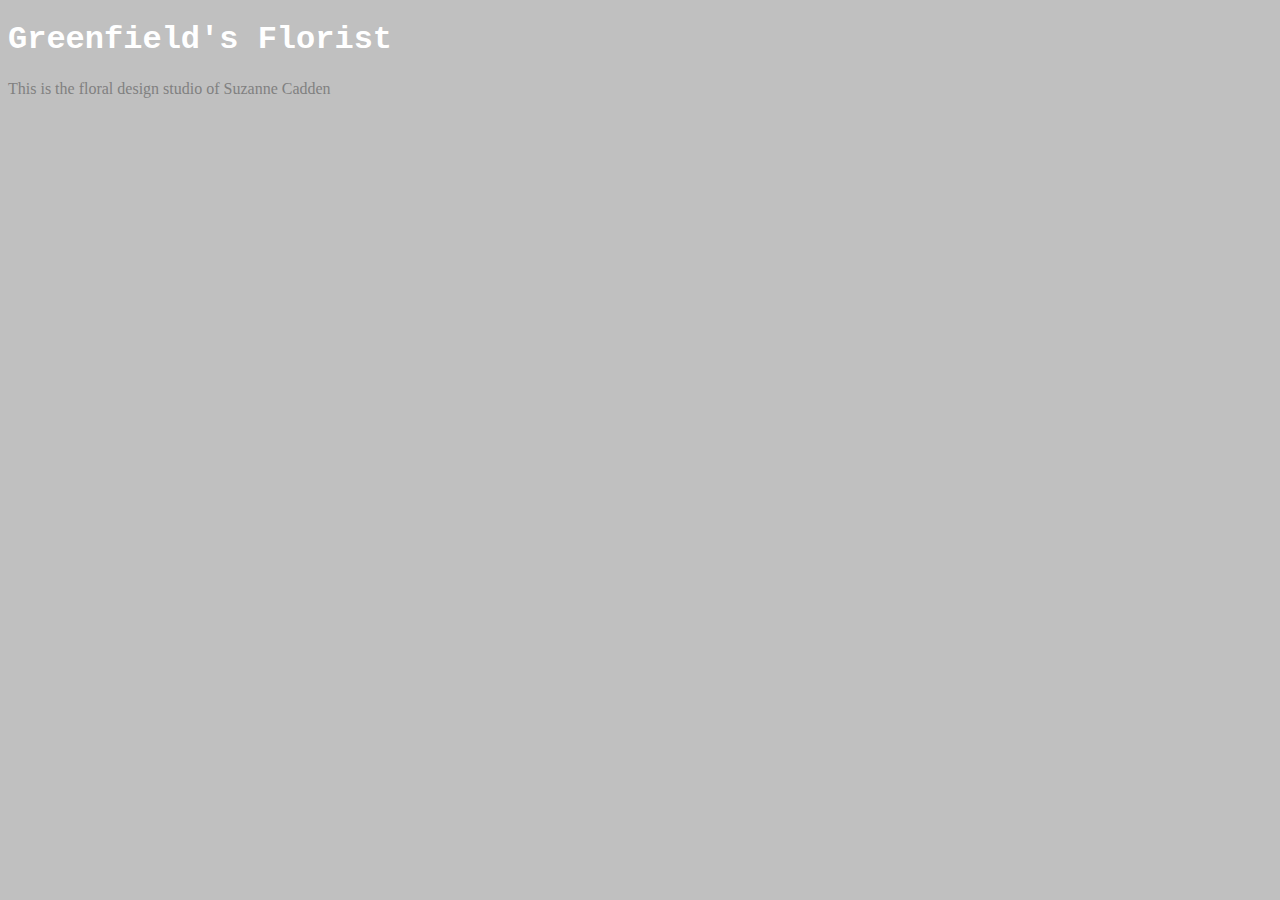
==== index.html @ 1def6386 "Unit 1 project update 2" ====
<!DOCTYPE html>
<html>
<head>
	<title>Greenfield's Florist</title>
	<link rel="stylesheet" type="text/css" href="styles.css">
</head>
<body>
<h1>Greenfield's Florist</h1>
<p>This is the floral design studio of Suzanne Cadden</p>
</body>
</html>
---- styles.css ----
body {
	background:silver;
}
h1 {
	color:white;
	font-family: verdana, courier, monospace 
}
p {
	color:gray;
	font-family: verdana, courier, monospace
	margin-left: 20px; 
}
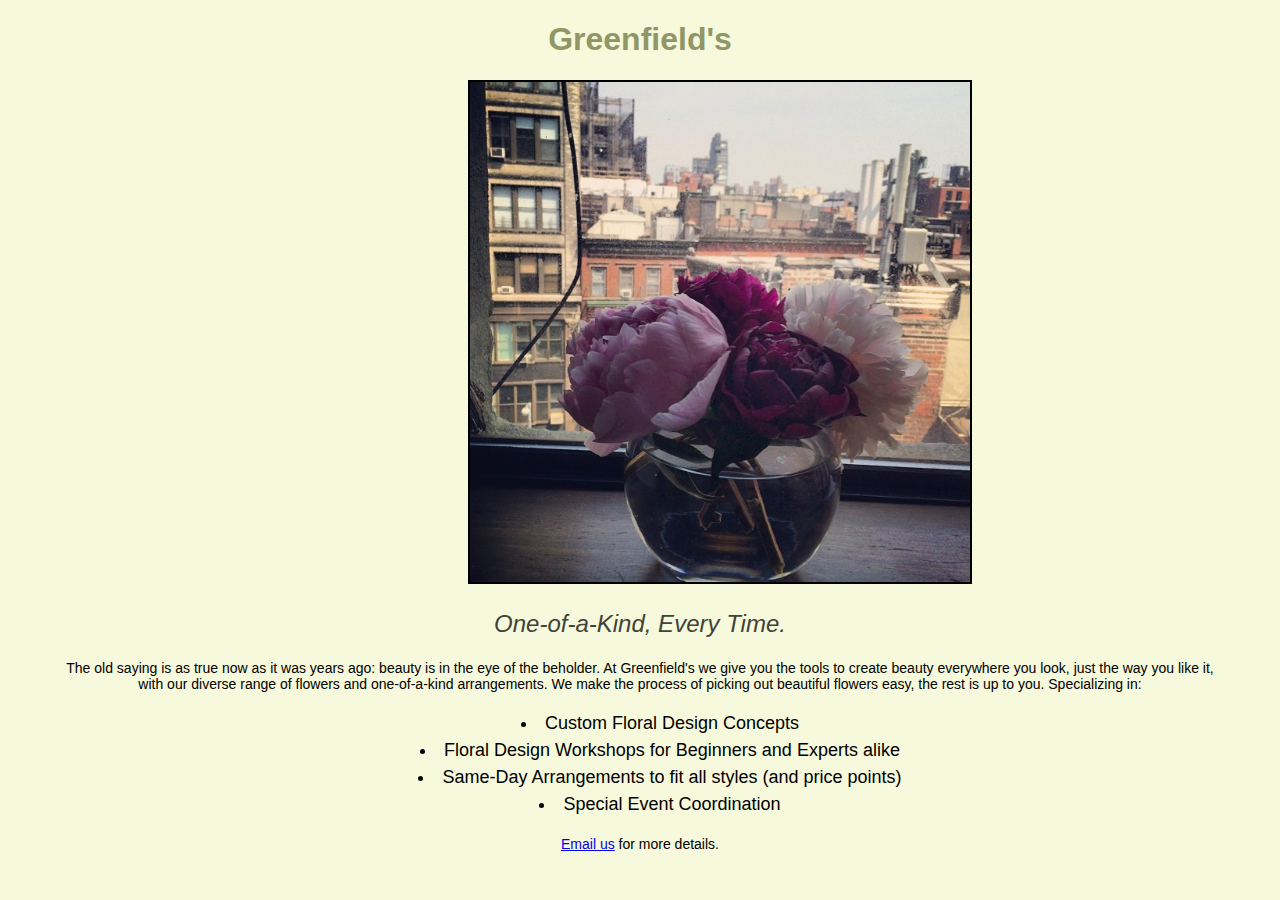
==== commit d7e18cf7: "Unit 3 Update" ====
--- a/index.html
+++ b/index.html
@@ -5,7 +5,19 @@
 	<link rel="stylesheet" type="text/css" href="styles.css">
 </head>
 <body>
-<h1>Greenfield's Florist</h1>
-<p>This is the floral design studio of Suzanne Cadden</p>
+	<h1>Greenfield's</h1>
+	<img src="flowerheader.jpg" alt="Floral Design Sample" height=500 width=500 hspace=460 border=2>
+	<p id="slogan">One-of-a-Kind, Every Time.</p>
+	<p>The old saying is as true now as it was years ago: beauty is in the eye of the beholder. At Greenfield's we give you the tools to create beauty everywhere you look, just the way you like it, with our diverse range of flowers and one-of-a-kind arrangements. We make the process of picking out beautiful flowers easy, the rest is up to you. Specializing in:</p>
+	<ul style="line-height: 150%">
+		<li>Custom Floral Design Concepts</li>
+  		<li>Floral Design Workshops for Beginners and Experts alike </li>
+  		<li>Same-Day Arrangements to fit all styles (and price points)</li>
+  		<li>Special Event Coordination</li>
+  	</ul>
+  	<p>
+		<a href="mailto:Suzanne.Cadden@gmail.com?Subject=Greenfield's sounds great, tell me more!" target="_top">Email us</a>
+	for more details.
+	</p>	
 </body>
 </html>--- a/styles.css
+++ b/styles.css
@@ -1,12 +1,35 @@
 body {
-	background:silver;
+	background: #f6f9db
 }
 h1 {
-	color:white;
-	font-family: verdana, courier, monospace 
+	color:#909666;
+	font-family: Tahoma, Geneva, Sans-Serif;
+	font-size: 32px;
+	text-align: center;
 }
 p {
-	color:gray;
-	font-family: verdana, courier, monospace
-	margin-left: 20px; 
+	color:black;
+	font-family: Tahoma, Geneva, Sans-Serif;
+	font-weight:normal;
+	font-size: 14px;
+	text-align: center;
+	padding-left: 50px;
+	padding-right: 50px;
+}
+#slogan {
+	color:#414239;
+	font-family: Tahoma, Geneva, Sans-Serif;
+	font-weight: normal;
+	font-size: 24px;
+	font-style: italic;
+	text-align: center;
+	line-height: 100%;
+}
+ul{
+	color:black;
+	font-family: Tahoma, Geneva, Sans-Serif;
+	font-weight: normal;
+	font-size: 18px;
+	text-align: center;
+    list-style-position: inside;
 }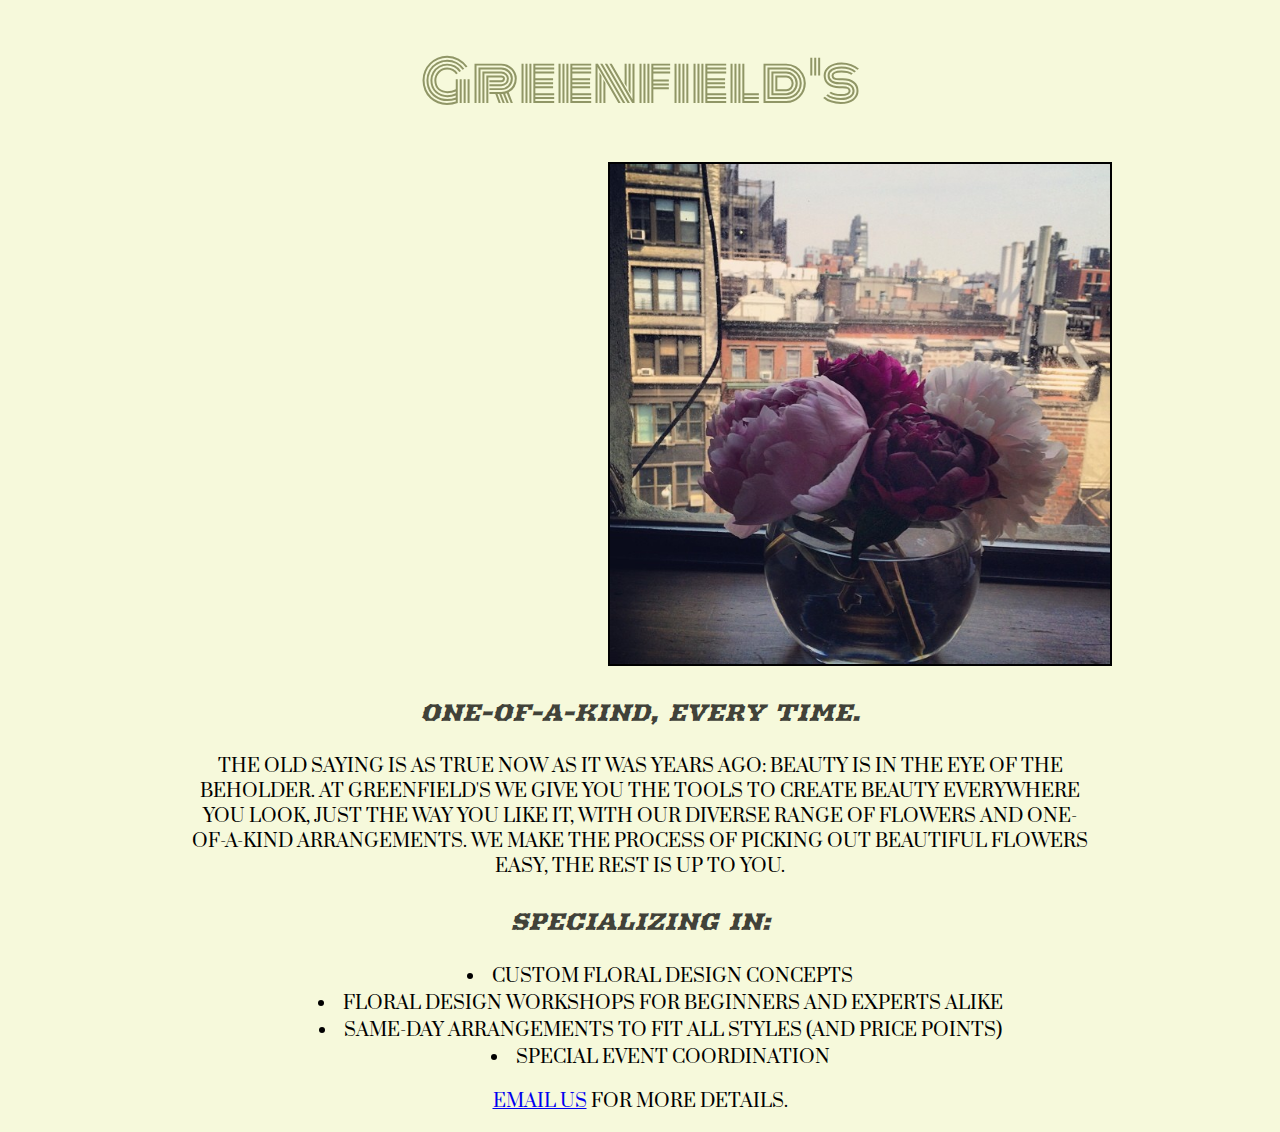
==== commit c9b116f0: "Unit 4 upload" ====
--- a/index.html
+++ b/index.html
@@ -3,12 +3,18 @@
 <head>
 	<title>Greenfield's Florist</title>
 	<link rel="stylesheet" type="text/css" href="styles.css">
+	<link href='http://fonts.googleapis.com/css?family=Vast+Shadow' rel='stylesheet' type='text/css'>
+	<link href='http://fonts.googleapis.com/css?family=Josefin+Slab:600' rel='stylesheet' type='text/css'>
+	<link href='http://fonts.googleapis.com/css?family=Monoton' rel='stylesheet' type='text/css'>
+	<link href='http://fonts.googleapis.com/css?family=Prata' rel='stylesheet' type='text/css'>
+	<link href='http://fonts.googleapis.com/css?family=Arbutus' rel='stylesheet' type='text/css'>
 </head>
 <body>
 	<h1>Greenfield's</h1>
-	<img src="flowerheader.jpg" alt="Floral Design Sample" height=500 width=500 hspace=460 border=2>
+	<img src="flowerheader.jpg" alt="Floral Design Sample" height=500 width=500 hspace=600 border=2>
 	<p id="slogan">One-of-a-Kind, Every Time.</p>
-	<p>The old saying is as true now as it was years ago: beauty is in the eye of the beholder. At Greenfield's we give you the tools to create beauty everywhere you look, just the way you like it, with our diverse range of flowers and one-of-a-kind arrangements. We make the process of picking out beautiful flowers easy, the rest is up to you. Specializing in:</p>
+	<p>The old saying is as true now as it was years ago: beauty is in the eye of the beholder. At Greenfield's we give you the tools to create beauty everywhere you look, just the way you like it, with our diverse range of flowers and one-of-a-kind arrangements. We make the process of picking out beautiful flowers easy, the rest is up to you. </p>
+	<p id="slogan">Specializing in:</p>
 	<ul style="line-height: 150%">
 		<li>Custom Floral Design Concepts</li>
   		<li>Floral Design Workshops for Beginners and Experts alike </li>
--- a/styles.css
+++ b/styles.css
@@ -3,33 +3,37 @@
 }
 h1 {
 	color:#909666;
-	font-family: Tahoma, Geneva, Sans-Serif;
-	font-size: 32px;
+	font-family: 'Monoton', cursive;
+	font-size: 56px;
+	font-weight: normal;
 	text-align: center;
 }
 p {
 	color:black;
-	font-family: Tahoma, Geneva, Sans-Serif;
-	font-weight:normal;
-	font-size: 14px;
+	font-family: 'Prata', serif;
+	font-weight: normal;
+	font-size: 18px;
 	text-align: center;
-	padding-left: 50px;
-	padding-right: 50px;
+	text-transform: uppercase;
+	margin-left: 10em;
+	margin-right: 10em;
 }
 #slogan {
 	color:#414239;
-	font-family: Tahoma, Geneva, Sans-Serif;
+	font-family: 'Arbutus', cursive;
 	font-weight: normal;
 	font-size: 24px;
+	text-align: center;
+	text-transform: uppercase;
 	font-style: italic;
-	text-align: center;
-	line-height: 100%;
+	line-height: 1.5em;
 }
 ul{
 	color:black;
-	font-family: Tahoma, Geneva, Sans-Serif;
+	font-family: 'Prata', serif;
 	font-weight: normal;
 	font-size: 18px;
 	text-align: center;
+	text-transform: uppercase;
     list-style-position: inside;
 }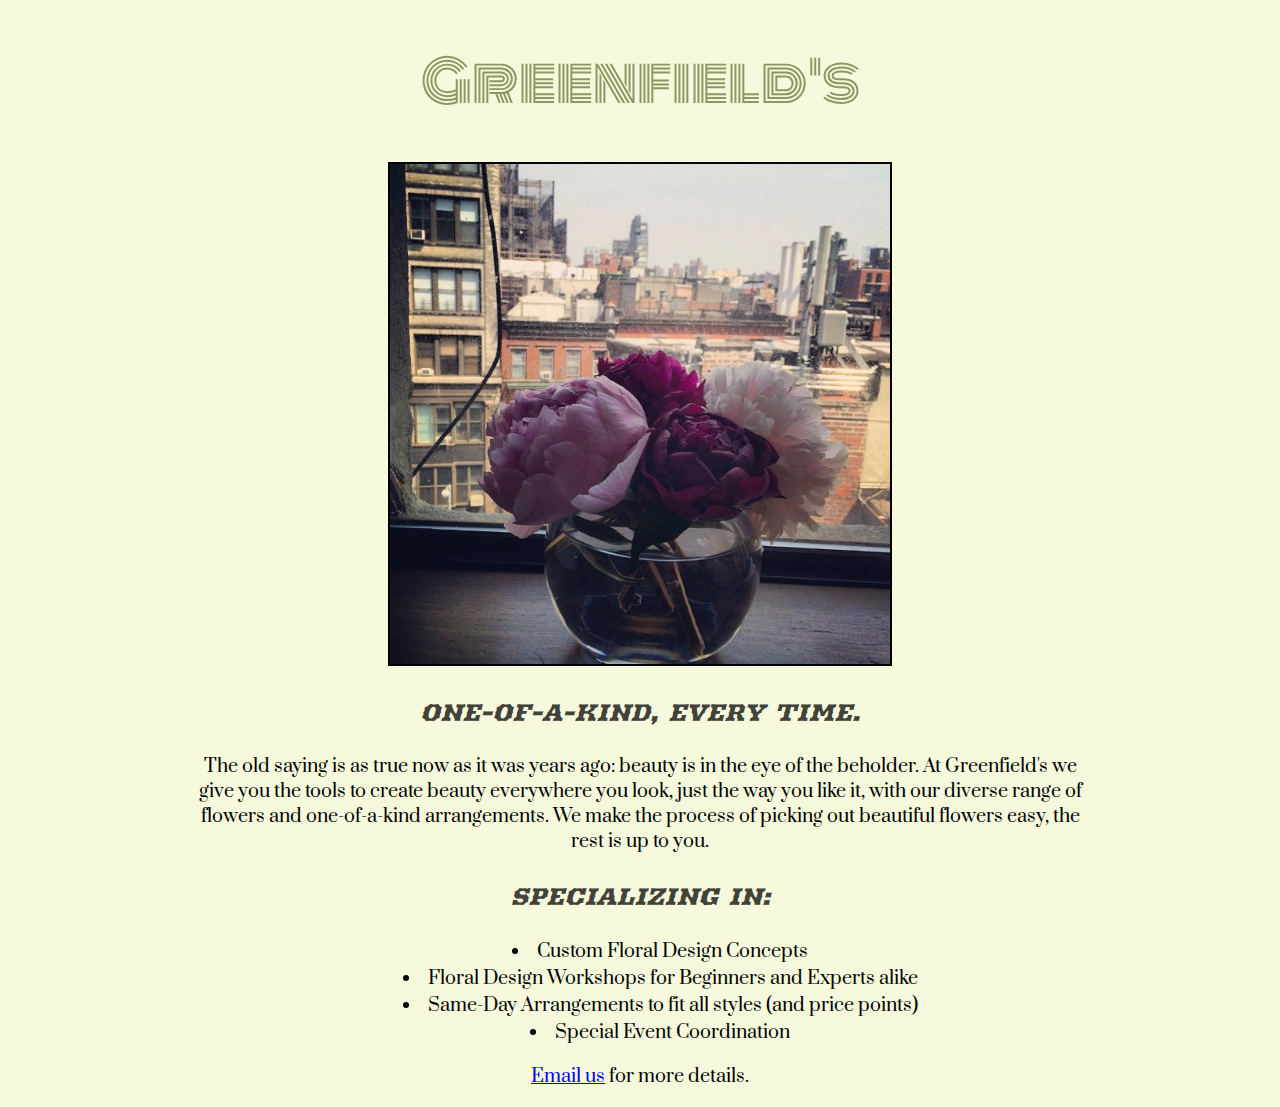
==== commit fc399bdf: "Unit 4 Update" ====
--- a/index.html
+++ b/index.html
@@ -11,7 +11,7 @@
 </head>
 <body>
 	<h1>Greenfield's</h1>
-	<img src="flowerheader.jpg" alt="Floral Design Sample" height=500 width=500 hspace=600 border=2>
+	<center><img src="flowerheader.jpg" alt="Floral Design Sample" height=500 width=500 border=2></center>
 	<p id="slogan">One-of-a-Kind, Every Time.</p>
 	<p>The old saying is as true now as it was years ago: beauty is in the eye of the beholder. At Greenfield's we give you the tools to create beauty everywhere you look, just the way you like it, with our diverse range of flowers and one-of-a-kind arrangements. We make the process of picking out beautiful flowers easy, the rest is up to you. </p>
 	<p id="slogan">Specializing in:</p>
--- a/styles.css
+++ b/styles.css
@@ -14,7 +14,6 @@
 	font-weight: normal;
 	font-size: 18px;
 	text-align: center;
-	text-transform: uppercase;
 	margin-left: 10em;
 	margin-right: 10em;
 }
@@ -34,6 +33,5 @@
 	font-weight: normal;
 	font-size: 18px;
 	text-align: center;
-	text-transform: uppercase;
     list-style-position: inside;
 }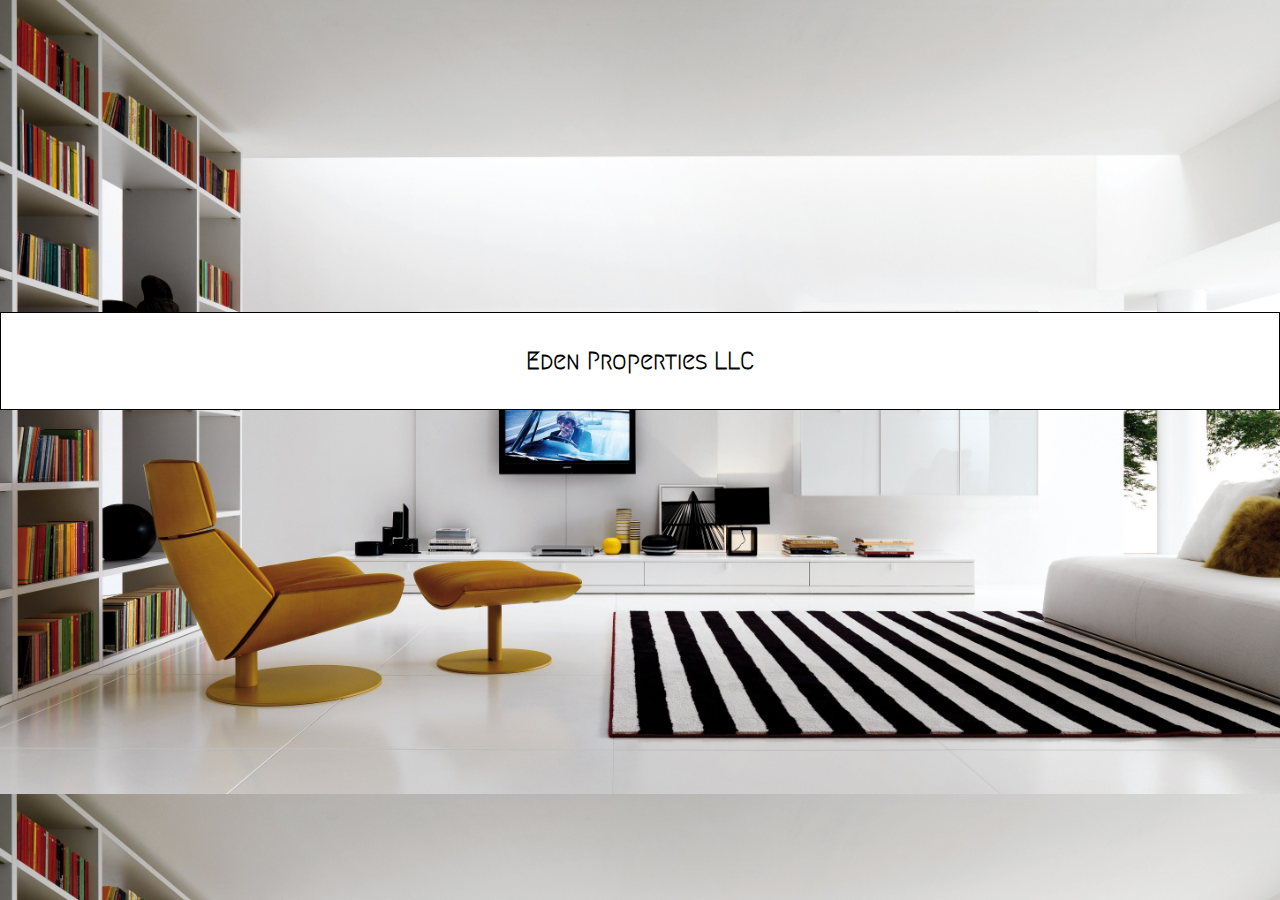
==== commit 1ceb0fc8: "Unit 6 changes 2" ====
--- a/index.html
+++ b/index.html
@@ -1,29 +1,14 @@
-<!DOCTYPE html>
+<!DOCTYPE html>	
 <html>
-<head>
-	<title>Greenfield's Florist</title>
+	<head>
+	<title>Eden Properties LLC</title>
+	<link rel="stylesheet" type="text/css" href="reset.css">
 	<link rel="stylesheet" type="text/css" href="styles.css">
-	<link href='http://fonts.googleapis.com/css?family=Vast+Shadow' rel='stylesheet' type='text/css'>
-	<link href='http://fonts.googleapis.com/css?family=Josefin+Slab:600' rel='stylesheet' type='text/css'>
-	<link href='http://fonts.googleapis.com/css?family=Monoton' rel='stylesheet' type='text/css'>
-	<link href='http://fonts.googleapis.com/css?family=Prata' rel='stylesheet' type='text/css'>
-	<link href='http://fonts.googleapis.com/css?family=Arbutus' rel='stylesheet' type='text/css'>
-</head>
-<body>
-	<h1>Greenfield's</h1>
-	<center><img src="flowerheader.jpg" alt="Floral Design Sample" height=500 width=500 border=2></center>
-	<p id="slogan">One-of-a-Kind, Every Time.</p>
-	<p>The old saying is as true now as it was years ago: beauty is in the eye of the beholder. At Greenfield's we give you the tools to create beauty everywhere you look, just the way you like it, with our diverse range of flowers and one-of-a-kind arrangements. We make the process of picking out beautiful flowers easy, the rest is up to you. </p>
-	<p id="slogan">Specializing in:</p>
-	<ul style="line-height: 150%">
-		<li>Custom Floral Design Concepts</li>
-  		<li>Floral Design Workshops for Beginners and Experts alike </li>
-  		<li>Same-Day Arrangements to fit all styles (and price points)</li>
-  		<li>Special Event Coordination</li>
-  	</ul>
-  	<p>
-		<a href="mailto:Suzanne.Cadden@gmail.com?Subject=Greenfield's sounds great, tell me more!" target="_top">Email us</a>
-	for more details.
-	</p>	
-</body>
+	<link href='http://fonts.googleapis.com/css?family=Megrim' rel='stylesheet' type='text/css'>
+	</head>
+	<body>
+		<h1>
+		<a href= "index2.html">Eden Properties LLC</a>
+		</h1>
+	</body>
 </html>--- a/styles.css
+++ b/styles.css
@@ -1,37 +1,27 @@
 body {
-	background: #f6f9db
+	background-image: url("landing page.jpg");
+	background-color: #000;
+	background-repeat: auto;
+	background-size: cover;
 }
 h1 {
-	color:#909666;
-	font-family: 'Monoton', cursive;
-	font-size: 56px;
-	font-weight: normal;
+	background-color: #fff;
+	background-size: contain;
 	text-align: center;
+	margin-top: 13em;
+	margin-bottom: 16em;
+	line-height: 400%;
+	padding left: 10em;
+	padding right: 10em;
+	border: 1px black solid;
+	font-family: 'Megrim', cursive;
+	font-weight: 900;
+	font-size: 24px;
 }
-p {
-	color:black;
-	font-family: 'Prata', serif;
-	font-weight: normal;
-	font-size: 18px;
-	text-align: center;
-	margin-left: 10em;
-	margin-right: 10em;
+a {
+	text-decoration: none;
+	color: #000;
 }
-#slogan {
-	color:#414239;
-	font-family: 'Arbutus', cursive;
-	font-weight: normal;
-	font-size: 24px;
-	text-align: center;
-	text-transform: uppercase;
-	font-style: italic;
-	line-height: 1.5em;
-}
-ul{
-	color:black;
-	font-family: 'Prata', serif;
-	font-weight: normal;
-	font-size: 18px;
-	text-align: center;
-    list-style-position: inside;
+a:hover {
+	color: #bbb;
 }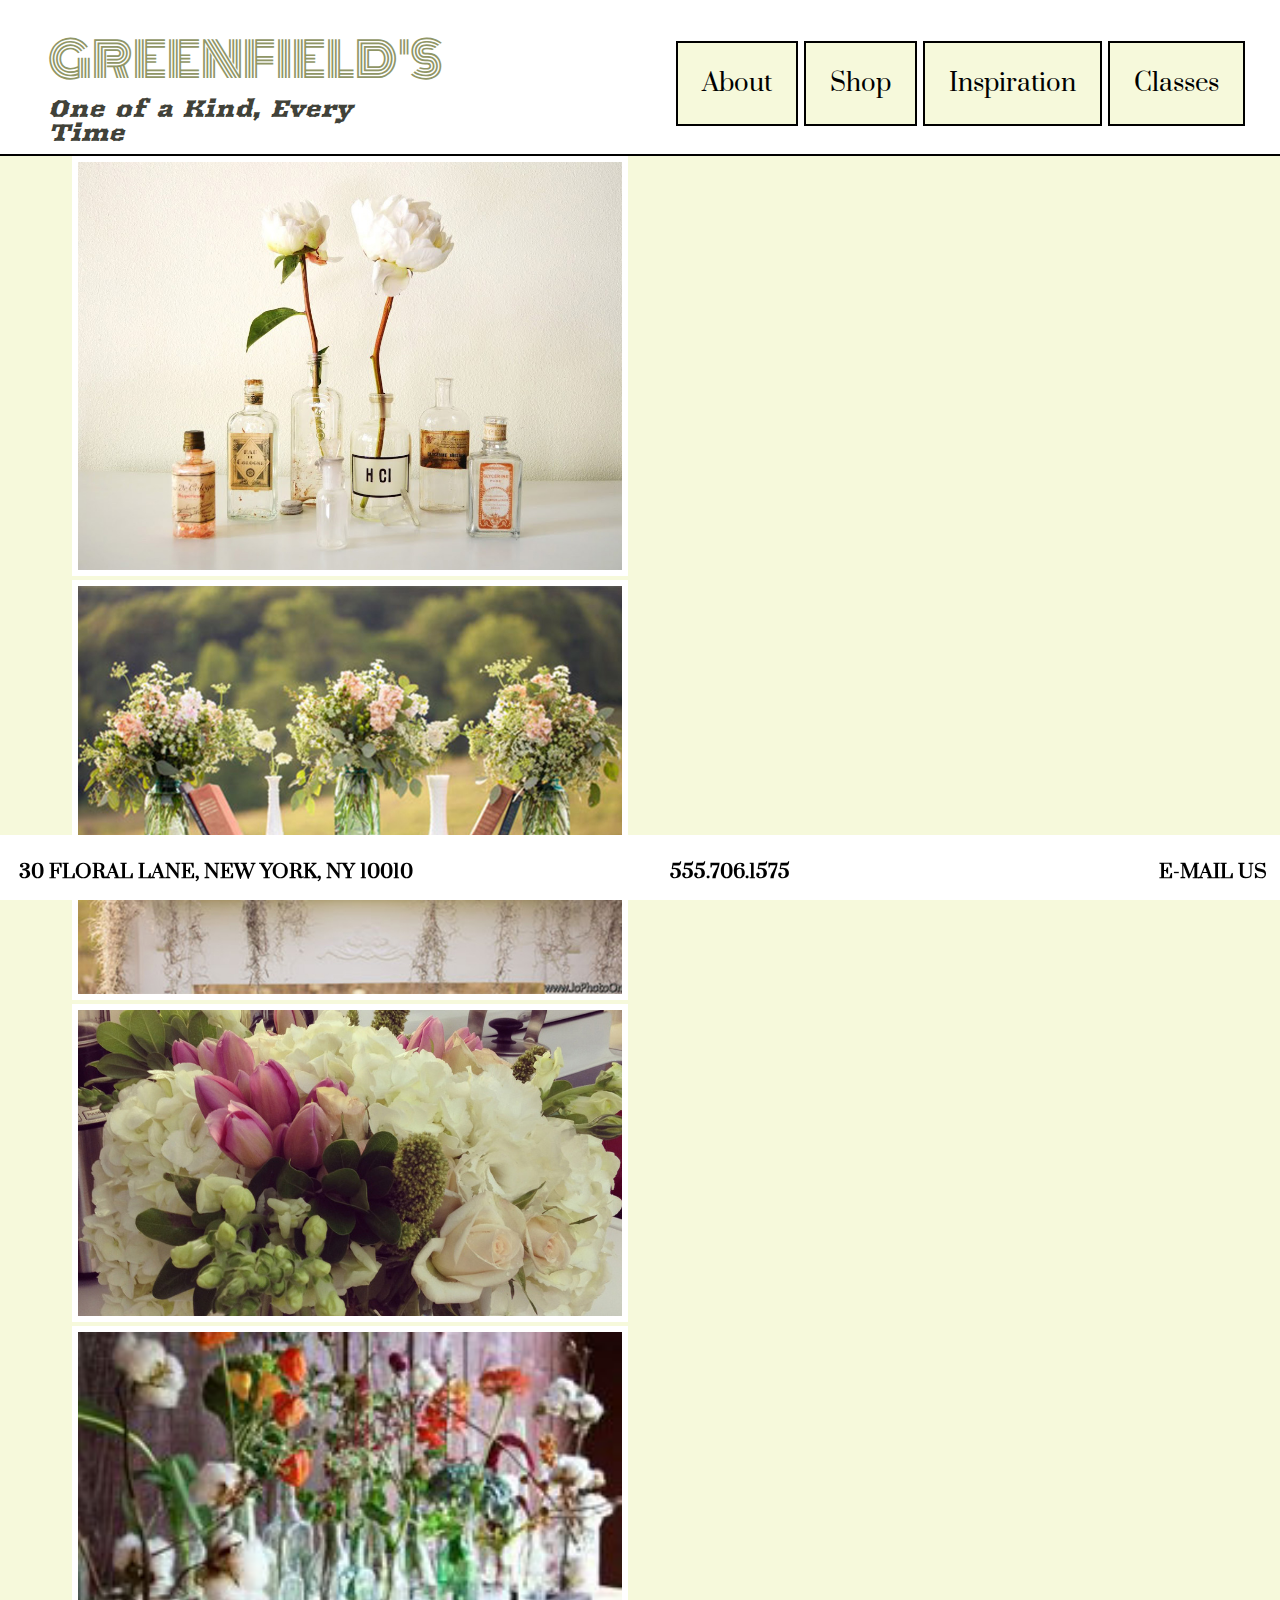
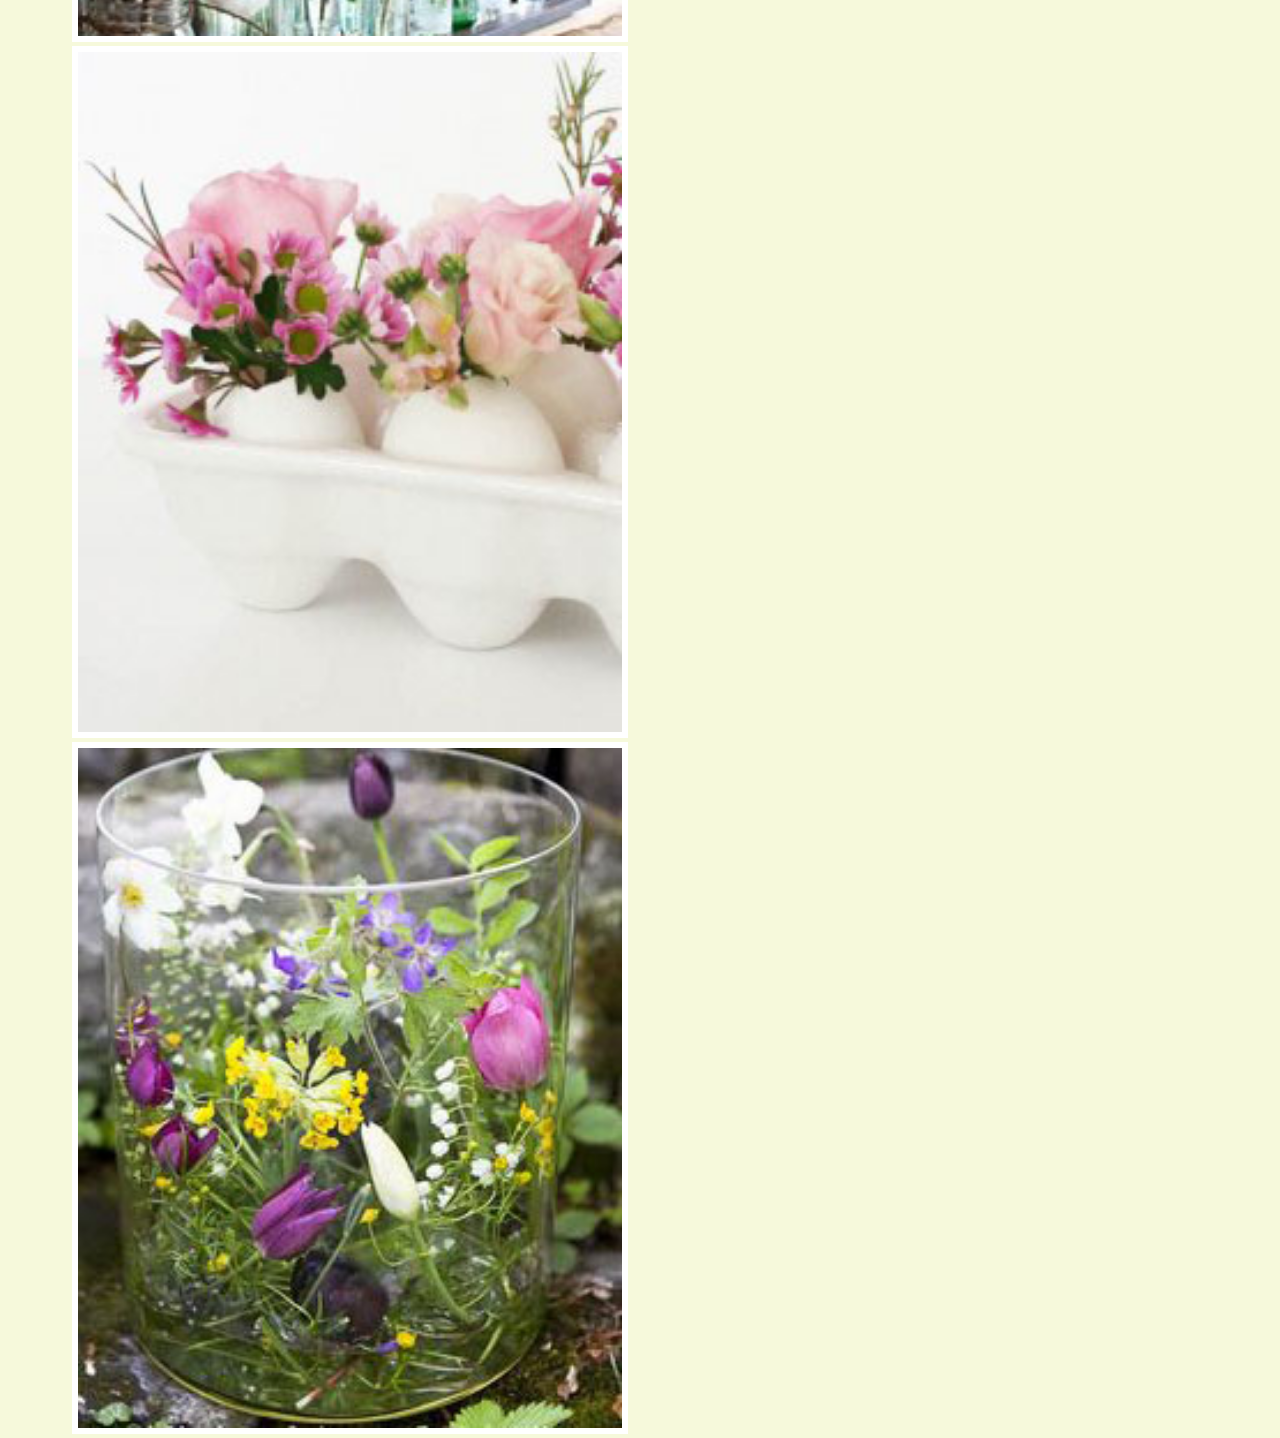
==== commit e60e45a5: "Unit 8 Responsive Site" ====
--- a/index.html
+++ b/index.html
@@ -1,14 +1,39 @@
 <!DOCTYPE html>	
 <html>
 	<head>
-	<title>Eden Properties LLC</title>
+	<title>Welcome to Greenfield's</title>
 	<link rel="stylesheet" type="text/css" href="reset.css">
 	<link rel="stylesheet" type="text/css" href="styles.css">
-	<link href='http://fonts.googleapis.com/css?family=Megrim' rel='stylesheet' type='text/css'>
+	<meta name=“viewport” content=“width=device-width, initialscale=1”>
+	<link href='http://fonts.googleapis.com/css?family=Monoton' rel='stylesheet' type='text/css'>
+	<link href='http://fonts.googleapis.com/css?family=Prata' rel='stylesheet' type='text/css'>
+	<link href='http://fonts.googleapis.com/css?family=Arbutus' rel='stylesheet' type='text/css'>
 	</head>
 	<body>
-		<h1>
-		<a href= "index2.html">Eden Properties LLC</a>
-		</h1>
+		<div id="container">
+			<header class="clearfix">
+				<h1>Greenfield's</h1>
+				<h2>One of a Kind, Every Time</h2>
+			</header>
+			<nav>
+				<a class="top" href="about.html">About</a>
+				<a class="top" href="shop.html">Shop</a>
+				<a class="top" id="second" href="inspiration.html">Inspiration</a>
+				<a class="top" id="second" href="classes.html">Classes</a>
+			</nav>
+			<div class="column" width=85% >
+				<img id="topper" src="Image 1.jpg" alt="Design Sample 1" border=2>
+				<img src="Image 2.jpg" alt="Design Sample 2" border=2>
+				<img src="Image 3.jpeg" alt="Design Sample 3" border=2>
+				<img src="Image 4.jpg" alt="Design Sample 4" border=2>
+				<img src="Image 5.jpg" alt="Design Sample 5" border=2>
+				<img src="Image 6.jpg" alt="Design Sample 6" border=2>
+			</div>
+			<footer class="clearfix">
+				<a class="left" href="https://www.google.com/maps">30 Floral Lane, New York, NY 10010</a>
+				<a class="center" href="tel:+15557061575">555.706.1575</a>
+				<a class="right" href="mailto:suzanne.cadden@gmail.com?Subject=Tell%20Me%20More!">E-mail Us</a>
+			</footer>
+		</div>
 	</body>
 </html>--- a/styles.css
+++ b/styles.css
@@ -1,27 +1,241 @@
 body {
-	background-image: url("landing page.jpg");
-	background-color: #000;
-	background-repeat: auto;
-	background-size: cover;
+	background: #f6f9db;
+	font-size: 24px;
+	margin: 0;
+	padding: 0;
+}
+#container{
+	width: 100%;
+	margin: 0 auto;
+}
+header {
+	position: static;
+	display: block;
+	float: left;
+	height: 130px;
+	line-height: 1em;
+	padding-top: 1em;
+	background-color: #fff;
+	text-align: left;
+	width: 50%;
+	border-bottom: 2px solid black;
+}
+h1,h2 {
+	position: inherit;
+	display: block;
+	width: 50%;
+	font-weight: normal;
 }
 h1 {
+	color:#909666;
+	padding-left: 1em;
+	line-height: 1.5em;
+	text-transform: uppercase;
+	font-family: 'Monoton', cursive;
+	font-size: 2em;
+}
+h2 {
+	color:#414239;
+	padding-left: 2em;
+	font-style: italic;
+	font-family: 'Arbutus', cursive;
+	font-size: 1em;
+}
+
+nav {
+	position: inherit;
+	display: block;
+	float: right;
+	width: 50%;
+	height: 82px;
+	line-height: 1em;
+	padding-top: 3em;
 	background-color: #fff;
-	background-size: contain;
 	text-align: center;
-	margin-top: 13em;
-	margin-bottom: 16em;
-	line-height: 400%;
-	padding left: 10em;
-	padding right: 10em;
-	border: 1px black solid;
-	font-family: 'Megrim', cursive;
+	font-family: 'Prata', serif;
+	border-bottom: 2px solid black;
+
+}
+.top{
+	background-color: #f6f9db;
+	border: 2px solid black;
+	text-decoration: none;
+	padding: 1em;
+	font-size: 1em;
+	margin-top: 0;
+	color: black;
+}
+.column {
+  position: inherit;
+  width: 85%;
+  padding: 0;
+  margin-left: 5em;
+  margin-right: 5em;
+  float: right;
+}
+img{
+  width: 750px;
+  max-width: 50%;
+  padding: 6px;
+  vertical-align: center;
+  background: white;
+}
+h3{
+	position: inherit;
+	float: left;
+	text-align: left;
+	background-color: white;
+	padding-top: 10px;
+	padding-bottom: 5px;
+	padding-left: 1em;
+	font-family: 'Open Sans Condensed', sans-serif;
+	font-weight: bold;
+}
+h4{
+	position: inherit;
+	float: left;
+	text-align: left;
+  	margin-bottom: 8.5%; 
+	background-color: white;
+	padding-top: 5px;
+	padding-bottom: 5px;
+	padding-left: 1em;
+	font-family: 'Open Sans Condensed', sans-serif;
+}
+footer {
+	font-family: 'Prata', cursive;
+	width: 100%;
+	display: block;
+	position: fixed;
+	bottom: 0;
+	background-color: #fff;
+	margin-top: 2em;
+	height: 50px;
+	padding-bottom: 0.8em;
+	text-transform: uppercase;
+	font-size: 0.8em;
 	font-weight: 900;
-	font-size: 24px;
-}
-a {
+}
+.left, .center, .right {
+	position: inherit;
+	float: left;
+	width: 99%;
+	margin: 0;
+	padding-top: 1.5em;
+	color: black;
 	text-decoration: none;
-	color: #000;
-}
-a:hover {
-	color: #bbb;
-}+
+}
+.left {
+	padding-left: 1em;
+	text-align: left;
+}
+.center {
+	padding-left: 5em;
+	padding-right: 5em;
+	text-align: center;
+}
+.right {
+	padding-right: 2em;
+	text-align: right;
+}
+.clearfix:after {
+  visibility: hidden;
+  display: block;
+  font-size: 0;
+  content: " ";
+  clear: both;
+  height: 0;
+}
+@media only screen and (max-width: 1150px) {
+	body {
+		font-size: 16px;
+	}
+	header {
+		height: 170px;
+		padding-top: 4em;
+		width: 70%;
+	}
+	h1 {
+		font-size: 3em;
+		padding-left: 0.5em;
+	}
+	h2 {
+		font-size: 1.5em;
+		padding-left: 1em;
+		line-height: 1em;
+	}
+	nav {
+		height: 218px;
+		padding-top: 1em;
+		width: 30%;
+	}
+	.top {
+		display: block;
+		margin-right: 2em;
+	}
+	img{
+  		width: 750px;
+ 		 max-width: 100%;
+ 		 padding: 6px;
+  		vertical-align: center;
+  		background: white;
+	}
+	footer{
+		padding-top: 0.25em;
+		padding-bottom: 2em;
+		height: 25px;
+		font-size: 1em;
+	}
+}
+@media only screen and (max-width: 605px) {
+	body {
+		font-size: 10px;
+	}
+	header {
+		height: 100px;
+		width: 100%;
+		border: none;
+	}
+	h1 {
+		width: 100%;
+		font-size: 5em;
+		text-align: center;
+		margin: 0;
+		padding: 0;
+	}
+	h2 {
+		width: 100%;
+		font-size: 2em;
+		line-height: 1em;
+		text-align: center;
+		margin: 0;
+		padding: 0;
+	}
+	nav {
+		height: 178px;
+		padding-top: 2em;
+		padding-bottom: 0.5em;
+		width: 100%;
+		font-size: 2em;
+	}
+	.top {
+		display: block;
+		margin-right: 1em;
+		margin-left: 2em;
+		width: 75%;
+	}
+	img {
+		margin-top: 1em;
+	}
+	#topper {
+		margin-top: 10em;
+	}
+	footer{
+		height: 25px;
+		padding-top: 0.5em;
+		padding-bottom: 2em;
+		font-size: 1em;
+	}
+}
+
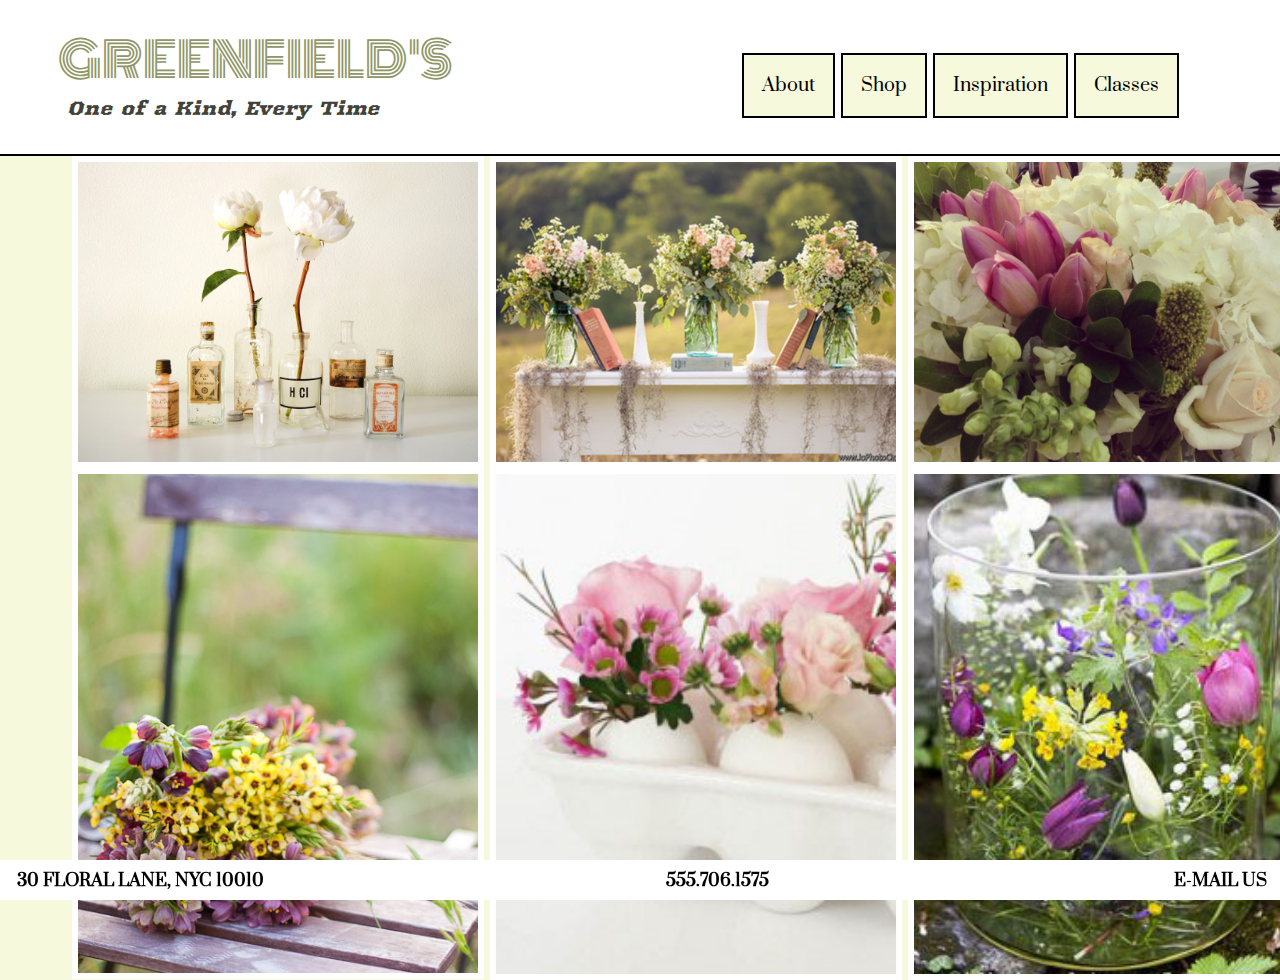
==== commit 6585f52b: "try 34 unit 8" ====
--- a/index.html
+++ b/index.html
@@ -30,7 +30,7 @@
 				<img src="Image 6.jpg" alt="Design Sample 6" border=2>
 			</div>
 			<footer class="clearfix">
-				<a class="left" href="https://www.google.com/maps">30 Floral Lane, New York, NY 10010</a>
+				<a class="left" href="https://www.google.com/maps">30 Floral Lane, NYC 10010</a>
 				<a class="center" href="tel:+15557061575">555.706.1575</a>
 				<a class="right" href="mailto:suzanne.cadden@gmail.com?Subject=Tell%20Me%20More!">E-mail Us</a>
 			</footer>
--- a/styles.css
+++ b/styles.css
@@ -28,7 +28,7 @@
 }
 h1 {
 	color:#909666;
-	padding-left: 1em;
+	padding-left: 1.2em;
 	line-height: 1.5em;
 	text-transform: uppercase;
 	font-family: 'Monoton', cursive;
@@ -36,10 +36,10 @@
 }
 h2 {
 	color:#414239;
-	padding-left: 2em;
+	padding-left: 3.5em;
 	font-style: italic;
 	font-family: 'Arbutus', cursive;
-	font-size: 1em;
+	font-size: 0.8em;
 }
 
 nav {
@@ -61,46 +61,23 @@
 	border: 2px solid black;
 	text-decoration: none;
 	padding: 1em;
-	font-size: 1em;
+	font-size: 0.75em;
 	margin-top: 0;
 	color: black;
 }
 .column {
   position: inherit;
-  width: 85%;
+  width: 100%;
   padding: 0;
-  margin-left: 5em;
-  margin-right: 5em;
-  float: right;
+  margin-left: 3em;
+  float: left;
 }
 img{
-  width: 750px;
+  width: 400px;
   max-width: 50%;
   padding: 6px;
-  vertical-align: center;
+  vertical-align: top;
   background: white;
-}
-h3{
-	position: inherit;
-	float: left;
-	text-align: left;
-	background-color: white;
-	padding-top: 10px;
-	padding-bottom: 5px;
-	padding-left: 1em;
-	font-family: 'Open Sans Condensed', sans-serif;
-	font-weight: bold;
-}
-h4{
-	position: inherit;
-	float: left;
-	text-align: left;
-  	margin-bottom: 8.5%; 
-	background-color: white;
-	padding-top: 5px;
-	padding-bottom: 5px;
-	padding-left: 1em;
-	font-family: 'Open Sans Condensed', sans-serif;
 }
 footer {
 	font-family: 'Prata', cursive;
@@ -110,10 +87,11 @@
 	bottom: 0;
 	background-color: #fff;
 	margin-top: 2em;
-	height: 50px;
-	padding-bottom: 0.8em;
+	height: 30px;
+	line-height: 0.7em;
+	padding-top: 10px;
 	text-transform: uppercase;
-	font-size: 0.8em;
+	font-size: 0.7em;
 	font-weight: 900;
 }
 .left, .center, .right {
@@ -121,10 +99,9 @@
 	float: left;
 	width: 99%;
 	margin: 0;
-	padding-top: 1.5em;
 	color: black;
 	text-decoration: none;
-
+	padding-top: 5px;
 }
 .left {
 	padding-left: 1em;
@@ -169,23 +146,26 @@
 		height: 218px;
 		padding-top: 1em;
 		width: 30%;
+		font-size: 1em;
 	}
 	.top {
 		display: block;
-		margin-right: 2em;
+	}
+	.column {
+		margin-left: 0;
 	}
 	img{
   		width: 750px;
- 		 max-width: 100%;
- 		 padding: 6px;
+ 		max-width: 100%;
+ 		padding: 6px;
   		vertical-align: center;
   		background: white;
 	}
 	footer{
-		padding-top: 0.25em;
-		padding-bottom: 2em;
+		line-height: 1em;
 		height: 25px;
 		font-size: 1em;
+		vertical-align: center;
 	}
 }
 @media only screen and (max-width: 605px) {
@@ -193,20 +173,20 @@
 		font-size: 10px;
 	}
 	header {
-		height: 100px;
+		height: 75px;
 		width: 100%;
 		border: none;
 	}
 	h1 {
 		width: 100%;
-		font-size: 5em;
+		font-size: 3em;
 		text-align: center;
 		margin: 0;
 		padding: 0;
 	}
 	h2 {
 		width: 100%;
-		font-size: 2em;
+		font-size: 1.5em;
 		line-height: 1em;
 		text-align: center;
 		margin: 0;
@@ -214,28 +194,28 @@
 	}
 	nav {
 		height: 178px;
-		padding-top: 2em;
+		padding-top: 1em;
 		padding-bottom: 0.5em;
 		width: 100%;
 		font-size: 2em;
 	}
 	.top {
 		display: block;
+		margin-left: 1.5em;
 		margin-right: 1em;
-		margin-left: 2em;
 		width: 75%;
 	}
 	img {
 		margin-top: 1em;
 	}
 	#topper {
-		margin-top: 10em;
+		margin-top: 3em;
 	}
 	footer{
 		height: 25px;
-		padding-top: 0.5em;
-		padding-bottom: 2em;
+		line-height: 0.5em;
 		font-size: 1em;
+		vertical-align: center;
 	}
 }
 
